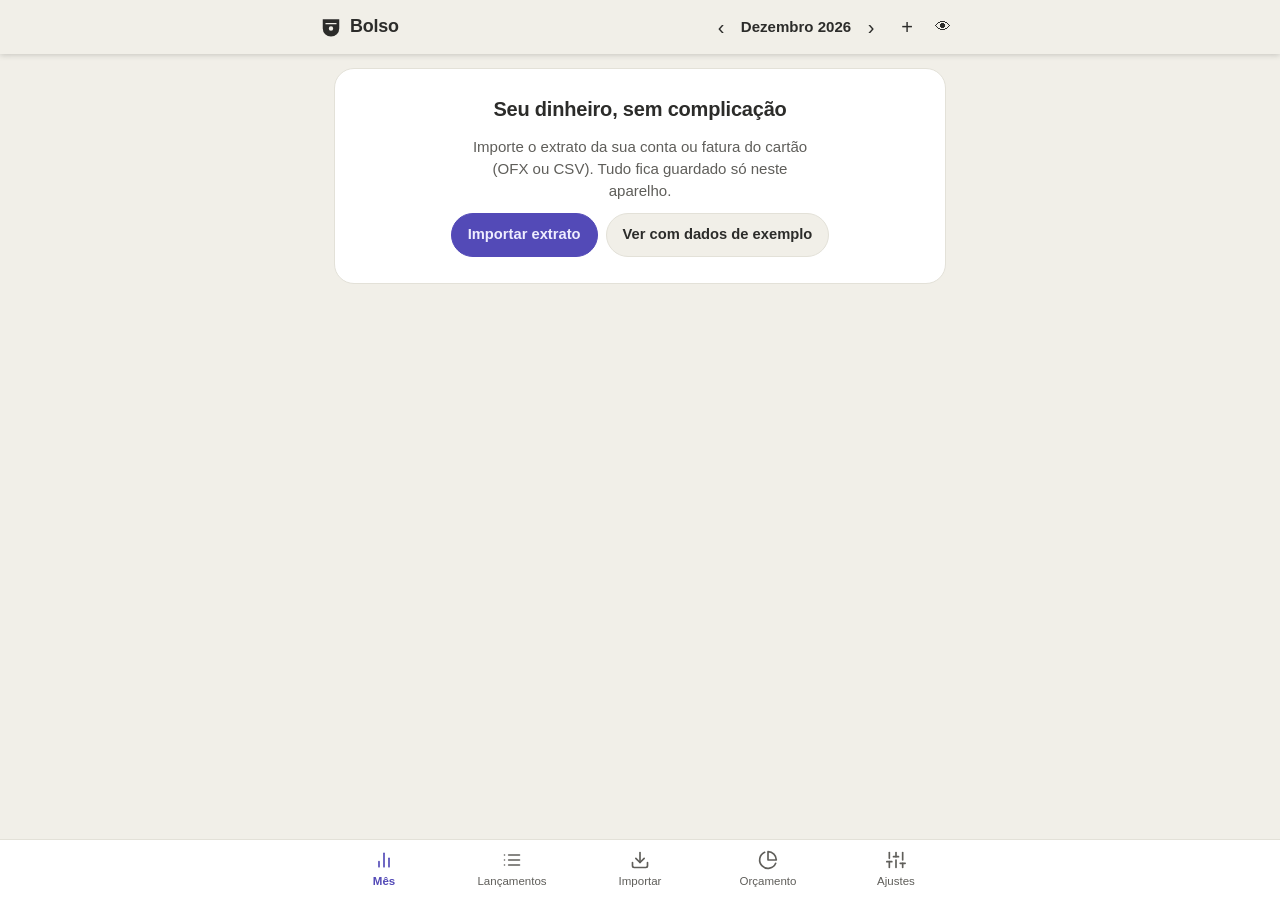
==== index.html @ 36003a0e "Bolso 2.2.0: classificador medido e melhorado - O aprendizado sai do app.js para classificador.js (o" ====
<!doctype html>
<html lang="pt-BR">
<head>
  <meta charset="utf-8">
  <meta name="viewport" content="width=device-width, initial-scale=1, viewport-fit=cover">
  <meta name="theme-color" content="#F1EFE8" media="(prefers-color-scheme: light)">
  <meta name="theme-color" content="#141416" media="(prefers-color-scheme: dark)">
  <meta name="apple-mobile-web-app-capable" content="yes">
  <meta name="apple-mobile-web-app-status-bar-style" content="black-translucent">
  <meta name="apple-mobile-web-app-title" content="Bolso">
  <title>Bolso</title>
  <link rel="manifest" href="manifest.webmanifest">
  <link rel="icon" href="icons/icon-192.png" type="image/png">
  <link rel="apple-touch-icon" href="icons/apple-touch-icon.png">
  <script>try{var t=localStorage.getItem('bolso-tema');if(t==='claro'||t==='escuro')document.documentElement.dataset.theme=t==='claro'?'light':'dark'}catch(e){}</script>
  <link rel="stylesheet" href="app.css">
</head>
<body>
  <header class="top">
    <div class="top-in">
      <span class="brand"><i class="logo"></i> Bolso</span>
      <div class="top-dir">
        <div class="mes-nav" id="mesNav">
          <button type="button" class="ic" id="mesAnt" aria-label="Mês anterior">‹</button>
          <span id="mesLabel"></span>
          <button type="button" class="ic" id="mesProx" aria-label="Próximo mês">›</button>
        </div>
        <button type="button" class="ic" id="btnNovoTop" aria-label="Novo lançamento" title="Novo lançamento">+</button>
        <button type="button" class="ic ic-sm" id="btnPriv" aria-label="Ocultar ou mostrar valores" title="Ocultar valores">👁</button>
      </div>
    </div>
  </header>

  <main id="main">
    <div class="aviso" id="avisoExemplo" hidden>
      <span>Você está vendo <b>dados de exemplo</b>, inventados para mostrar como o app funciona.</span>
      <button type="button" class="btn sm" id="sairExemplo">Sair do exemplo</button>
    </div>

    <section class="view" data-view="painel">
      <div id="vazio" class="vazio" hidden>
        <h1>Seu dinheiro, sem complicação</h1>
        <p>Importe o extrato da sua conta ou fatura do cartão (OFX ou CSV). Tudo fica guardado só neste aparelho.</p>
        <div class="row">
          <button type="button" class="btn pri" data-go="importar">Importar extrato</button>
          <button type="button" class="btn" id="btnExemplo">Ver com dados de exemplo</button>
        </div>
      </div>

      <div id="painel" class="painel-grid" hidden>
        <div class="aviso" id="avisoRefazer" hidden></div>
        <div class="aviso" id="avisoBackup" hidden></div>
        <div class="cd cd-saldo" id="cardSaldo" hidden></div>
        <div class="es-row" id="cardES"></div>
        <div class="cd" id="contasStrip" hidden></div>
        <div class="card card-rateio" id="cardRateio" hidden></div>
        <div class="card" id="cardFuturo" hidden></div>
        <div class="cd" id="histCard"></div>
        <div class="cd cd-triagem" id="avisoRevisar" hidden></div>
        <div class="cd" id="cardCats"></div>
        <div class="cd" id="cardOrc" hidden></div>
      </div>
    </section>

    <section class="view" data-view="lancamentos" hidden>
      <div class="filtros">
        <input type="search" id="busca" placeholder="Buscar por nome ou valor" aria-label="Buscar lançamentos">
        <select id="fCat" aria-label="Filtrar por categoria"></select>
        <select id="fConta" aria-label="Filtrar por conta"></select>
        <div class="seg" id="fTipo" role="group" aria-label="Mostrar">
          <button type="button" data-v="" class="on">Todos</button>
          <button type="button" data-v="ent">Entradas</button>
          <button type="button" data-v="sai">Saídas</button>
        </div>
        <label class="chk"><input type="checkbox" id="fSem"> Sem categoria</label>
      </div>

      <div class="row between">
        <span class="mut lanc-tot" id="lancResumo"></span>
        <button type="button" class="btn sm btn-novo" id="btnNovo">+ Lançamento</button>
      </div>


      <ul class="lanc" id="lanc"></ul>
      <button type="button" class="btn" id="lancMais" hidden>Mostrar mais</button>
    </section>

    <section class="view" data-view="importar" hidden>
      <div class="card">
        <h2>Importar extrato ou fatura</h2>
        <p class="mut">Escolha um ou mais arquivos <b>OFX</b> ou <b>CSV</b> baixados do seu banco ou cartão. Lançamentos repetidos são ignorados sozinhos.</p>
        <label class="drop" id="drop">
          <span>Toque para escolher arquivos ou arraste para cá</span>
          <input type="file" id="arquivo" multiple accept=".ofx,.csv,.txt,text/csv,application/x-ofx">
        </label>
        <div id="importRes"></div>
      </div>

      <div class="card" id="csvMap" hidden>
        <h2>Conferir colunas do CSV</h2>
        <p class="mut" id="csvNome"></p>
        <div class="grid3">
          <label>Coluna da data<select id="mData"></select></label>
          <label>Coluna da descrição<select id="mDesc"></select></label>
          <label>Coluna do valor<select id="mValor"></select></label>
        </div>
        <div class="grid2">
          <label>Saídas em coluna separada?<select id="mDeb"></select></label>
          <label>Conta ou cartão<select id="mConta"></select></label>
        </div>
        <label id="mNomeL" style="margin-top:8px">Nome da conta ou cartão<input id="mNome" maxlength="40"></label>
        <label class="chk"><input type="checkbox" id="mInv"> Inverter sinal (usar se os gastos estiverem sem sinal de menos)</label>
        <div class="prev" id="csvPrev"></div>
        <div class="row end">
          <button type="button" class="btn" id="csvCancel">Cancelar</button>
          <button type="button" class="btn pri" id="csvOk">Importar</button>
        </div>
      </div>

      <details class="card ajuda">
        <summary>Como baixar o extrato no banco?</summary>
        <dl>
          <dt>OFX (recomendado)</dt>
          <dd>No internet banking ou app do banco, entre em <b>Extrato</b> ou <b>Fatura</b>, escolha o período e procure por <b>Exportar → OFX</b> (ou Money 2000). Ele já traz a conta e os sinais certos.</dd>
          <dt>Banco do Brasil</dt>
          <dd>No site do BB: Conta corrente › Extrato › escolha o mês › ícone de salvar › <b>OFX (Money 2000+)</b>. Cartão Ourocard: Cartões › Fatura › salvar em OFX.</dd>
          <dt>XP</dt>
          <dd>Conta: Extrato › Exportar › <b>OFX</b>. A fatura do cartão XP sai em <b>CSV</b> (Cartão › Fatura › Exportar).</dd>
          <dt>Bradesco, Santander, Caixa, Sicoob</dt>
          <dd>No site do banco pelo computador: Extrato (ou Fatura) › Exportar ou Salvar como › <b>OFX</b> (às vezes chamado de “Money”).</dd>
          <dt>CSV (Nubank, Inter, C6, Itaú, BTG…)</dt>
          <dd>Exporte o extrato ou fatura em <b>CSV</b>. O Bolso reconhece automaticamente os formatos dos principais bancos e permite conferir antes de salvar.</dd>
        </dl>
      </details>
    </section>

    <section class="view" data-view="orcamento" hidden>
      <div class="cd" id="orcResumo"></div>
      <div class="card">
        <div class="card-h">
          <h2>Limite mensal por categoria</h2>
          <button type="button" class="lnk" id="orcSugTudo">Preencher pela média</button>
        </div>
        <p class="mut">Deixe em branco as categorias sem limite.</p>
        <div id="orcLista"></div>
      </div>
    </section>

    <section class="view" data-view="ajustes" hidden>
      <div class="card" id="cardInstalar" hidden>
        <div class="card-h">
          <h2>Instalar o Bolso</h2>
          <button type="button" class="lnk" id="btnOcultarInstalar">Ocultar</button>
        </div>
        <p id="instalarTxt">Instale o Bolso na tela inicial para abrir em tela cheia e usar mesmo sem internet.</p>
        <button type="button" class="btn pri" id="btnInstalar">Instalar aplicativo</button>
      </div>

      <div class="card">
        <h2>Contas e cartões</h2>
        <ul class="lista" id="contas"></ul>
        <p class="mut" style="margin:0">Contas são criadas sozinhas quando você importa um extrato. Toque numa conta para ajustar saldo inicial, fechamento ou tipo.</p>
      </div>

      <div class="card">
        <h2>Cópia de segurança</h2>
        <p class="mut">Seus dados ficam só neste aparelho. Se trocar de celular, limpar o navegador ou quiser usar em outro aparelho, use a cópia.</p>
        <div class="row">
          <button type="button" class="btn pri" id="bkSalvar">Salvar cópia</button>
          <label class="btn" style="color:var(--ink)">Restaurar cópia<input type="file" id="bkRestaurar" accept=".json,application/json" hidden></label>
          <button type="button" class="btn" id="csvExport">Exportar lançamentos (CSV)</button>
        </div>
        <p class="mut" id="bkInfo" style="margin:10px 0 0"></p>
      </div>

      <div class="card">
        <h2>Categorias</h2>
        <ul class="lista" id="cats-lista"></ul>
        <p class="mut" style="margin:0">Toque numa categoria para editar o nome ou gerenciar suas subcategorias.</p>
        <div class="row">
          <input id="cNome" placeholder="Nova categoria" maxlength="40">
          <select id="cTipo">
            <option value="gasto">Gasto</option>
            <option value="receita">Entrada</option>
            <option value="mov">Não conta</option>
          </select>
          <button type="button" class="btn" id="cAdd">Criar</button>
        </div>
      </div>

      <div class="card">
        <h2>Regras</h2>
        <p class="mut">Criadas sozinhas quando você classifica um lançamento. Valem também para os próximos extratos.</p>
        <ul class="lista" id="regras"></ul>
        <details class="padrao">
          <summary>Criar regra manualmente</summary>
          <div class="row">
            <input id="rTexto" placeholder="Texto (ex.: UBER, PADARIA)" maxlength="60">
            <select id="rCat"></select>
            <select id="rSub" hidden aria-label="Subcategoria da regra"></select>
            <button type="button" class="btn" id="rAdd">Criar</button>
          </div>
        </details>
        <p class="mut" id="iaStatus" style="margin:10px 0 0"></p>
        <details class="padrao">
          <summary id="regrasPadraoT"></summary>
          <ul class="lista" id="regrasPadrao"></ul>
        </details>
      </div>

      <div class="card">
        <h2>Aparência</h2>
        <label>Tema
          <select id="tema">
            <option value="auto">Igual ao do aparelho</option>
            <option value="claro">Claro</option>
            <option value="escuro">Escuro</option>
          </select>
        </label>
      </div>

      <div class="card perigo">
        <h2>Apagar tudo</h2>
        <p class="mut">Remove todos os lançamentos, contas, regras e orçamento deste aparelho. Não dá para desfazer.</p>
        <div class="row">
          <input id="apagarConf" placeholder="Digite APAGAR" maxlength="20">
          <button type="button" class="btn" id="apagar">Apagar tudo</button>
        </div>
      </div>

      <p class="mut ver">Bolso · versão <span id="ver"></span> · seus dados ficam só neste aparelho</p>
    </section>
  </main>

  <nav class="tabs" aria-label="Navegação">
    <button type="button" data-go="painel"><i class="ti ti-painel"></i>Mês</button>
    <button type="button" data-go="lancamentos"><i class="ti ti-lanc"></i>Lançamentos</button>
    <button type="button" data-go="importar"><i class="ti ti-imp"></i>Importar</button>
    <button type="button" data-go="orcamento"><i class="ti ti-orc"></i>Orçamento</button>
    <button type="button" data-go="ajustes"><i class="ti ti-aj"></i>Ajustes</button>
  </nav>

  <dialog id="dlg">
    <form method="dialog" id="dlgForm">
      <h3 id="dlgTitulo"></h3>
      <p class="mut" id="dlgDesc"></p>
      <div id="dlgCorpo"></div>
      <div class="row end">
        <button type="button" class="btn dlg-esq" id="dlgExtra" hidden></button>
        <button type="button" class="btn" id="dlgCancel">Cancelar</button>
        <button type="submit" class="btn pri" id="dlgOk" value="ok">Salvar</button>
      </div>
    </form>
  </dialog>

  <div class="toast" id="toast" role="status" aria-live="polite" hidden></div>
  <script src="classificador.js"></script>
  <script src="app.js"></script>
</body>
</html>
---- app.css ----
/* ==========================================================================
   Bolso — Folha de estilos completa (v1.7.0)
   ========================================================================== */

/* 1. Variáveis e Temas (Claro / Escuro / Automático)
   -------------------------------------------------------------------------- */
:root {
  --bg: #F1EFE8;
  --card: #FFFFFF;
  --card-alt: #F1EFE8;
  --fg: #2C2C2A;
  --ink: #2C2C2A;
  --mut: #5F5E5A;
  --borda: #E3E1D8;
  --topo: #F1EFE8;
  --topo-fg: #2C2C2A;
  --pri: #534AB7;
  --pri-fg: #EEEDFE;
  --pri-suave: rgba(83, 74, 183, 0.12);
  --pos: #0F6E56;
  --neg: #A32D2D;
  --aviso-bg: #FAEEDA;
  --aviso-bd: #FAC775;
  --aviso-fg: #633806;
  --bar-1: #534AB7;
  --bar-2: #1D9E75;
  --sombra: none;
  --raio: 20px;
  --saldo-bg: #534AB7; --saldo-fg: #EEEDFE; --saldo-mut: #CECBF6; --spark: #AFA9EC;
  --ent-bg: #E1F5EE; --ent-fg: #085041; --ent-mut: #0F6E56;
  --sai-bg: #FAECE7; --sai-fg: #712B13; --sai-mut: #993C1D;
  --pneg-bg: #F5C4B3; --pneg-fg: #712B13; --ppos-bg: #9FE1CB; --ppos-fg: #04342C;
  --entrou: #9FE1CB; --sel: #F1EFE8; --trk: #F1EFE8; --lin: #E3E1D8;
  --c1: #534AB7; --c2: #EF9F27; --c3: #1D9E75; --c4: #D4537E; --c5: #378ADD; --c6: #D85A30; --c7: #639922;
  --c-sem: #B4B2A9; --c-out: #5F5E5A; --estourou: #A32D2D;
  color-scheme: light;
}

@media (prefers-color-scheme: dark) {
  :root:not([data-theme="light"]) {
  --bg: #141416;
    --card: #232325;
    --card-alt: #2E2E31;
    --fg: #F1EFE8;
    --ink: #F1EFE8;
    --mut: #B4B2A9;
    --borda: #3A3A3D;
    --topo: #141416;
    --topo-fg: #F1EFE8;
    --pri: #7F77DD;
    --pri-fg: #1C1A3D;
    --pri-suave: rgba(127, 119, 221, 0.2);
    --pos: #5DCAA5;
    --neg: #F09595;
    --aviso-bg: #412402;
    --aviso-bd: #633806;
    --aviso-fg: #FAC775;
    --bar-1: #7F77DD;
    --bar-2: #5DCAA5;
    --sombra: none;
    --saldo-bg: #3C3489; --saldo-fg: #EEEDFE; --saldo-mut: #AFA9EC; --spark: #AFA9EC;
    --ent-bg: #04342C; --ent-fg: #9FE1CB; --ent-mut: #5DCAA5;
    --sai-bg: #4A1B0C; --sai-fg: #F5C4B3; --sai-mut: #F0997B;
    --pneg-bg: #712B13; --pneg-fg: #F5C4B3; --ppos-bg: #085041; --ppos-fg: #9FE1CB;
    --entrou: #9FE1CB; --sel: #33333A; --trk: #3A3A3D; --lin: #3A3A3D;
    --c1: #7F77DD; --c2: #EF9F27; --c3: #1D9E75; --c4: #ED93B1; --c5: #85B7EB; --c6: #F0997B; --c7: #97C459;
    --c-sem: #888780; --c-out: #5F5E5A; --estourou: #E24B4A;
    color-scheme: dark;
  }
}

:root[data-theme="dark"] {
  --bg: #141416;
  --card: #232325;
  --card-alt: #2E2E31;
  --fg: #F1EFE8;
  --ink: #F1EFE8;
  --mut: #B4B2A9;
  --borda: #3A3A3D;
  --topo: #141416;
  --topo-fg: #F1EFE8;
  --pri: #7F77DD;
  --pri-fg: #1C1A3D;
  --pri-suave: rgba(127, 119, 221, 0.2);
  --pos: #5DCAA5;
  --neg: #F09595;
  --aviso-bg: #412402;
  --aviso-bd: #633806;
  --aviso-fg: #FAC775;
  --bar-1: #7F77DD;
  --bar-2: #5DCAA5;
  --sombra: none;
  --saldo-bg: #3C3489; --saldo-fg: #EEEDFE; --saldo-mut: #AFA9EC; --spark: #AFA9EC;
  --ent-bg: #04342C; --ent-fg: #9FE1CB; --ent-mut: #5DCAA5;
  --sai-bg: #4A1B0C; --sai-fg: #F5C4B3; --sai-mut: #F0997B;
  --pneg-bg: #712B13; --pneg-fg: #F5C4B3; --ppos-bg: #085041; --ppos-fg: #9FE1CB;
  --entrou: #9FE1CB; --sel: #33333A; --trk: #3A3A3D; --lin: #3A3A3D;
  --c1: #7F77DD; --c2: #EF9F27; --c3: #1D9E75; --c4: #ED93B1; --c5: #85B7EB; --c6: #F0997B; --c7: #97C459;
  --c-sem: #888780; --c-out: #5F5E5A; --estourou: #E24B4A;
  color-scheme: dark;
}

/* 2. Reset, Tipografia e Modo Privacidade
   -------------------------------------------------------------------------- */
*, *::before, *::after {
  box-sizing: border-box;
  -webkit-tap-highlight-color: transparent;
}

[hidden] {
  display: none !important;
}

html {
  font-family: -apple-system, BlinkMacSystemFont, "Segoe UI", Roboto, Inter, Helvetica, Arial, sans-serif;
  font-size: 16px;
  line-height: 1.45;
  background: var(--bg);
  color: var(--fg);
  -webkit-text-size-adjust: 100%;
}

body {
  margin: 0;
  min-height: 100dvh;
  background: var(--bg);
  color: var(--fg);
  padding-bottom: calc(74px + env(safe-area-inset-bottom));
}

h1, h2, h3, p, ul, dl, dd {
  margin: 0;
}

ul {
  padding: 0;
  list-style: none;
}

.num {
  font-variant-numeric: tabular-nums;
}

.pos {
  color: var(--pos);
}

.neg {
  color: var(--neg);
}

.mut {
  color: var(--mut);
  font-size: 0.88rem;
}

.apag {
  opacity: 0.55;
}

body.privado .num,
body.privado .valor,
body.privado .cv,
body.privado .sv,
body.privado .ve,
body.privado .vs {
  filter: blur(6px);
  user-select: none;
}

/* 3. Barra Superior, Ícones e Navegação Inferior
   -------------------------------------------------------------------------- */
header.top {
  position: sticky;
  top: 0;
  z-index: 20;
  background: var(--topo);
  color: var(--topo-fg);
  padding: calc(10px + env(safe-area-inset-top)) 14px 10px;
  box-shadow: 0 1px 6px rgba(0, 0, 0, 0.18);
}

.top-in {
  max-width: 640px;
  margin: 0 auto;
  display: flex;
  align-items: center;
  justify-content: space-between;
  gap: 8px;
}

.brand {
  display: inline-flex;
  align-items: center;
  gap: 8px;
  font-weight: 700;
  font-size: 1.12rem;
  letter-spacing: -0.01em;
}

.brand .logo {
  display: inline-block;
  width: 22px;
  height: 22px;
  background-color: currentColor;
  -webkit-mask: url("icons/mask.svg") center / contain no-repeat;
  mask: url("icons/mask.svg") center / contain no-repeat;
}

.top-dir {
  display: flex;
  align-items: center;
  gap: 2px;
}

.mes-nav {
  display: flex;
  align-items: center;
  gap: 2px;
}

#mesLabel {
  min-width: 112px;
  text-align: center;
  font-weight: 600;
  font-size: 0.94rem;
  text-transform: capitalize;
}

.ic {
  appearance: none;
  border: 0;
  background: transparent;
  color: inherit;
  font: inherit;
  font-size: 1.25rem;
  line-height: 1;
  width: 34px;
  height: 34px;
  border-radius: 999px;
  display: inline-flex;
  align-items: center;
  justify-content: center;
  cursor: pointer;
}

.ic-sm {
  font-size: 1rem;
}

.ic:active {
  background: rgba(255, 255, 255, 0.14);
}

.tabs {
  position: fixed;
  left: 0;
  right: 0;
  bottom: 0;
  z-index: 20;
  display: grid;
  grid-template-columns: repeat(5, 1fr);
  background: var(--card);
  border-top: 1px solid var(--borda);
  padding: 6px max(4px, calc(50vw - 320px)) calc(6px + env(safe-area-inset-bottom));
}

.tabs button {
  appearance: none;
  border: 0;
  background: transparent;
  color: var(--mut);
  font: inherit;
  font-size: 0.72rem;
  font-weight: 500;
  display: flex;
  flex-direction: column;
  align-items: center;
  justify-content: center;
  gap: 3px;
  padding: 4px 2px;
  cursor: pointer;
}

.tabs button.on {
  color: var(--pri);
  font-weight: 700;
}

.ti {
  display: inline-block;
  width: 20px;
  height: 20px;
  background-color: currentColor;
  -webkit-mask-position: center;
  -webkit-mask-size: contain;
  -webkit-mask-repeat: no-repeat;
  mask-position: center;
  mask-size: contain;
  mask-repeat: no-repeat;
}

.ti-painel {
  -webkit-mask-image: url("data:image/svg+xml,%3Csvg xmlns='http://www.w3.org/2000/svg' viewBox='0 0 24 24' fill='none' stroke='black' stroke-width='2' stroke-linecap='round' stroke-linejoin='round'%3E%3Cline x1='18' y1='20' x2='18' y2='10'/%3E%3Cline x1='12' y1='20' x2='12' y2='4'/%3E%3Cline x1='6' y1='20' x2='6' y2='14'/%3E%3C/svg%3E");
  mask-image: url("data:image/svg+xml,%3Csvg xmlns='http://www.w3.org/2000/svg' viewBox='0 0 24 24' fill='none' stroke='black' stroke-width='2' stroke-linecap='round' stroke-linejoin='round'%3E%3Cline x1='18' y1='20' x2='18' y2='10'/%3E%3Cline x1='12' y1='20' x2='12' y2='4'/%3E%3Cline x1='6' y1='20' x2='6' y2='14'/%3E%3C/svg%3E");
}

.ti-lanc {
  -webkit-mask-image: url("data:image/svg+xml,%3Csvg xmlns='http://www.w3.org/2000/svg' viewBox='0 0 24 24' fill='none' stroke='black' stroke-width='2' stroke-linecap='round' stroke-linejoin='round'%3E%3Cline x1='8' y1='6' x2='21' y2='6'/%3E%3Cline x1='8' y1='12' x2='21' y2='12'/%3E%3Cline x1='8' y1='18' x2='21' y2='18'/%3E%3Cline x1='3' y1='6' x2='3.01' y2='6'/%3E%3Cline x1='3' y1='12' x2='3.01' y2='12'/%3E%3Cline x1='3' y1='18' x2='3.01' y2='18'/%3E%3C/svg%3E");
  mask-image: url("data:image/svg+xml,%3Csvg xmlns='http://www.w3.org/2000/svg' viewBox='0 0 24 24' fill='none' stroke='black' stroke-width='2' stroke-linecap='round' stroke-linejoin='round'%3E%3Cline x1='8' y1='6' x2='21' y2='6'/%3E%3Cline x1='8' y1='12' x2='21' y2='12'/%3E%3Cline x1='8' y1='18' x2='21' y2='18'/%3E%3Cline x1='3' y1='6' x2='3.01' y2='6'/%3E%3Cline x1='3' y1='12' x2='3.01' y2='12'/%3E%3Cline x1='3' y1='18' x2='3.01' y2='18'/%3E%3C/svg%3E");
}

.ti-imp {
  -webkit-mask-image: url("data:image/svg+xml,%3Csvg xmlns='http://www.w3.org/2000/svg' viewBox='0 0 24 24' fill='none' stroke='black' stroke-width='2' stroke-linecap='round' stroke-linejoin='round'%3E%3Cpath d='M21 15v4a2 2 0 0 1-2 2H5a2 2 0 0 1-2-2v-4'/%3E%3Cpolyline points='7 10 12 15 17 10'/%3E%3Cline x1='12' y1='15' x2='12' y2='3'/%3E%3C/svg%3E");
  mask-image: url("data:image/svg+xml,%3Csvg xmlns='http://www.w3.org/2000/svg' viewBox='0 0 24 24' fill='none' stroke='black' stroke-width='2' stroke-linecap='round' stroke-linejoin='round'%3E%3Cpath d='M21 15v4a2 2 0 0 1-2 2H5a2 2 0 0 1-2-2v-4'/%3E%3Cpolyline points='7 10 12 15 17 10'/%3E%3Cline x1='12' y1='15' x2='12' y2='3'/%3E%3C/svg%3E");
}

.ti-orc {
  -webkit-mask-image: url("data:image/svg+xml,%3Csvg xmlns='http://www.w3.org/2000/svg' viewBox='0 0 24 24' fill='none' stroke='black' stroke-width='2' stroke-linecap='round' stroke-linejoin='round'%3E%3Cpath d='M21.21 15.89A10 10 0 1 1 8 2.83'/%3E%3Cpath d='M22 12A10 10 0 0 0 12 2v10z'/%3E%3C/svg%3E");
  mask-image: url("data:image/svg+xml,%3Csvg xmlns='http://www.w3.org/2000/svg' viewBox='0 0 24 24' fill='none' stroke='black' stroke-width='2' stroke-linecap='round' stroke-linejoin='round'%3E%3Cpath d='M21.21 15.89A10 10 0 1 1 8 2.83'/%3E%3Cpath d='M22 12A10 10 0 0 0 12 2v10z'/%3E%3C/svg%3E");
}

.ti-aj {
  -webkit-mask-image: url("data:image/svg+xml,%3Csvg xmlns='http://www.w3.org/2000/svg' viewBox='0 0 24 24' fill='none' stroke='black' stroke-width='2' stroke-linecap='round' stroke-linejoin='round'%3E%3Cline x1='4' y1='21' x2='4' y2='14'/%3E%3Cline x1='4' y1='10' x2='4' y2='3'/%3E%3Cline x1='12' y1='21' x2='12' y2='12'/%3E%3Cline x1='12' y1='8' x2='12' y2='3'/%3E%3Cline x1='20' y1='21' x2='20' y2='16'/%3E%3Cline x1='20' y1='12' x2='20' y2='3'/%3E%3Cline x1='1' y1='14' x2='7' y2='14'/%3E%3Cline x1='9' y1='8' x2='15' y2='8'/%3E%3Cline x1='17' y1='16' x2='23' y2='16'/%3E%3C/svg%3E");
  mask-image: url("data:image/svg+xml,%3Csvg xmlns='http://www.w3.org/2000/svg' viewBox='0 0 24 24' fill='none' stroke='black' stroke-width='2' stroke-linecap='round' stroke-linejoin='round'%3E%3Cline x1='4' y1='21' x2='4' y2='14'/%3E%3Cline x1='4' y1='10' x2='4' y2='3'/%3E%3Cline x1='12' y1='21' x2='12' y2='12'/%3E%3Cline x1='12' y1='8' x2='12' y2='3'/%3E%3Cline x1='20' y1='21' x2='20' y2='16'/%3E%3Cline x1='20' y1='12' x2='20' y2='3'/%3E%3Cline x1='1' y1='14' x2='7' y2='14'/%3E%3Cline x1='9' y1='8' x2='15' y2='8'/%3E%3Cline x1='17' y1='16' x2='23' y2='16'/%3E%3C/svg%3E");
}

/* 4. Container Principal, Avisos e Estado Vazio
   -------------------------------------------------------------------------- */
#main {
  max-width: 640px;
  margin: 0 auto;
  padding: 14px 14px 24px;
  display: flex;
  flex-direction: column;
  gap: 12px;
}

.view, .painel-grid {
  display: flex;
  flex-direction: column;
  gap: 12px;
}

.aviso {
  display: flex;
  align-items: center;
  justify-content: space-between;
  flex-wrap: wrap;
  gap: 10px;
  padding: 12px 14px;
  border-radius: var(--raio);
  background: var(--aviso-bg);
  border: 1px solid var(--aviso-bd);
  color: var(--aviso-fg);
  font-size: 0.9rem;
}

.vazio {
  background: var(--card);
  border: 1px solid var(--borda);
  border-radius: var(--raio);
  padding: 26px 20px;
  text-align: center;
  display: flex;
  flex-direction: column;
  align-items: center;
  gap: 12px;
  box-shadow: var(--sombra);
}

.vazio h1 {
  font-size: 1.25rem;
  letter-spacing: -0.01em;
}

.vazio p {
  color: var(--mut);
  max-width: 42ch;
  font-size: 0.94rem;
}

/* 5. Cards, KPIs, Contas, Rateio, Recorrências e Orçamento
   -------------------------------------------------------------------------- */
.card {
  background: var(--card);
  border: 1px solid var(--borda);
  border-radius: var(--raio);
  padding: 15px 16px;
  box-shadow: var(--sombra);
  display: flex;
  flex-direction: column;
  gap: 10px;
}

.card h2 {
  font-size: 1rem;
  font-weight: 700;
  letter-spacing: -0.01em;
}

.card-h {
  display: flex;
  align-items: center;
  justify-content: space-between;
  gap: 8px;
}

/* Grid de KPIs (Entrou / Saiu lado a lado sem cortar + Sobrou abaixo) */
.kpis {
  display: grid;
  grid-template-columns: 1fr 1fr;
  gap: 10px;
}

.kpi {
  background: var(--card);
  border: 1px solid var(--borda);
  border-radius: var(--raio);
  padding: 14px 14px;
  box-shadow: var(--sombra);
  display: flex;
  flex-direction: column;
  gap: 4px;
  min-width: 0;
}

.kpi:nth-child(3),
#kpiPrev {
  grid-column: 1 / -1;
}

.kpi .lbl {
  font-size: 0.72rem;
  font-weight: 700;
  letter-spacing: 0.05em;
  text-transform: uppercase;
  color: var(--mut);
}

#kEntrou, #kSaiu, #kSobra, #kPrev {
  font-size: clamp(1.05rem, 4.5vw, 1.5rem);
  font-weight: 700;
  letter-spacing: -0.02em;
  line-height: 1.2;
}

.kpi .sub {
  font-size: 0.82rem;
  color: var(--mut);
}

@media (max-width: 440px) {
  .kpis {
    gap: 8px;
  }
  .kpi {
    padding: 12px 10px;
  }
}

/* Faixa de saldos e faturas por conta */
.contas-strip {
  display: flex;
  flex-direction: column;
  gap: 8px;
}

.conta-pill {
  background: var(--card);
  border: 1px solid var(--borda);
  border-radius: var(--raio);
  padding: 12px 15px;
  display: flex;
  flex-direction: column;
  gap: 3px;
  cursor: pointer;
  box-shadow: var(--sombra);
}

.conta-pill:active {
  background: var(--card-alt);
}

.conta-pill .cn {
  font-size: 0.84rem;
  color: var(--mut);
  display: flex;
  align-items: center;
  justify-content: space-between;
  gap: 8px;
}

.conta-pill .cv {
  font-size: 1rem;
  font-weight: 700;
}

.conta-pill .csub {
  font-size: 0.78rem;
  color: var(--mut);
}

.badge-ok {
  font-size: 0.72rem;
  font-weight: 600;
  color: var(--pos);
}

.badge-warn {
  font-size: 0.72rem;
  font-weight: 600;
  color: #d99b26;
  text-align: right;
}

.conta-pill > .csub {
  font-size: 0.78rem;
  color: var(--mut);
}

.nota-cartao {
  font-size: 0.8rem;
  margin-top: 4px;
}

.aviso .row {
  gap: 12px;
  flex-wrap: wrap;
}

/* Card de Rateio pendente */
.card-rateio {
  border-left: 4px solid #3d7ea6;
}

/* Contas fixas e assinaturas */
.fixas-lista {
  display: flex;
  flex-direction: column;
  gap: 8px;
}

.fixas-lista li {
  display: flex;
  align-items: center;
  justify-content: space-between;
  gap: 10px;
  padding-top: 8px;
  border-top: 1px solid var(--borda);
}

.fixas-lista li:first-child {
  border-top: 0;
  padding-top: 0;
}

.fixas-lista .fn {
  display: flex;
  flex-direction: column;
  font-size: 0.92rem;
  font-weight: 500;
  min-width: 0;
}

.fixas-lista .fn small {
  color: var(--mut);
  font-size: 0.78rem;
  font-weight: 400;
}

.fixas-lista .fv {
  display: flex;
  align-items: center;
  gap: 6px;
  font-weight: 600;
  font-size: 0.92rem;
  flex-shrink: 0;
}

.tag-alta {
  font-size: 0.72rem;
  padding: 2px 6px;
  border-radius: 999px;
  background: rgba(229, 107, 111, 0.16);
  color: var(--neg);
}

/* Barra de orçamento no painel */
.orc-barra {
  position: relative;
  height: 10px;
  border-radius: 999px;
  background: var(--card-alt);
  overflow: visible;
}

.orc-fill {
  height: 100%;
  border-radius: 999px;
  background: var(--pri);
  transition: width 0.25s ease;
}

.orc-fill.alto {
  background: #d99b26;
}

.orc-fill.estourou {
  background: var(--neg);
}

.orc-hoje {
  position: absolute;
  top: -3px;
  width: 2px;
  height: 16px;
  background: var(--fg);
  border-radius: 2px;
  opacity: 0.75;
}

.orc-txt {
  font-size: 0.9rem;
  color: var(--mut);
  line-height: 1.45;
}

.orc-txt b {
  color: var(--fg);
}

/* 6. Categorias, Subcategorias e Gráfico de 6 Meses
   -------------------------------------------------------------------------- */
#cats {
  display: flex;
  flex-direction: column;
  gap: 14px;
}

.cat-bloco {
  display: flex;
  flex-direction: column;
  gap: 6px;
}

.cat {
  display: grid;
  grid-template-columns: 1fr auto;
  gap: 5px 10px;
  align-items: baseline;
  cursor: pointer;
}

.cat .nome {
  font-weight: 600;
  font-size: 0.95rem;
}

.cat .valor {
  font-weight: 700;
  font-size: 0.95rem;
  font-variant-numeric: tabular-nums;
}

.trilho {
  grid-column: 1 / -1;
  height: 8px;
  border-radius: 999px;
  background: var(--card-alt);
  overflow: hidden;
}

.enche {
  height: 100%;
  border-radius: 999px;
  background: var(--pri);
}

.enche.livre {
  opacity: 0.85;
}

.enche.estourou {
  background: var(--neg);
}

.enche.sem {
  background: #c5892f;
}

.cat .det {
  grid-column: 1 / -1;
  display: flex;
  justify-content: space-between;
  gap: 8px;
  font-size: 0.8rem;
  color: var(--mut);
}

.subcats {
  margin-left: 10px;
  padding-left: 10px;
  border-left: 2px solid var(--borda);
  display: flex;
  flex-direction: column;
  gap: 4px;
}

.subcat {
  display: flex;
  justify-content: space-between;
  align-items: center;
  gap: 8px;
  padding: 3px 6px;
  border-radius: 8px;
  font-size: 0.84rem;
  color: var(--mut);
  cursor: pointer;
}

.subcat:hover, .subcat:active {
  background: var(--card-alt);
  color: var(--fg);
}

/* Gráfico de últimos 6 meses */
.hist-wrap {
  display: grid;
  grid-template-columns: 26px 1fr 26px;
  align-items: center;
  gap: 4px;
}

.hist-nav-btn {
  appearance: none;
  border: 1px solid var(--borda);
  background: var(--card-alt);
  color: var(--fg);
  width: 26px;
  height: 44px;
  border-radius: 8px;
  font-size: 1.1rem;
  cursor: pointer;
}

.hist {
  display: grid;
  grid-template-columns: repeat(6, 1fr);
  gap: 6px;
  align-items: end;
  padding-top: 6px;
}

.hcol {
  display: flex;
  flex-direction: column;
  align-items: center;
  gap: 3px;
  padding: 6px 2px;
  border-radius: 10px;
  cursor: pointer;
}

.hcol.atual {
  background: var(--pri-suave);
}

.hbars {
  height: 86px;
  width: 100%;
  display: flex;
  align-items: flex-end;
  justify-content: center;
  gap: 4px;
}

.hbars .e, .hbars .s-stack {
  width: 10px;
  min-height: 2px;
  border-radius: 4px 4px 2px 2px;
  overflow: hidden;
}

.hbars .e {
  background: var(--bar-2);
}

.s-stack {
  display: flex;
  flex-direction: column-reverse;
}

.s-seg {
  display: block;
  width: 100%;
}

.hcol .ve {
  font-size: 0.68rem;
  color: var(--pos);
}

.hcol .vs {
  font-size: 0.68rem;
  color: var(--fg);
}

.hcol .m {
  font-size: 0.72rem;
  font-weight: 600;
  color: var(--mut);
  text-transform: capitalize;
}

.hcol.atual .m {
  color: var(--pri);
}

.leg {
  display: flex;
  flex-wrap: wrap;
  gap: 8px 12px;
  font-size: 0.76rem;
  color: var(--mut);
}

.leg span {
  display: inline-flex;
  align-items: center;
  gap: 5px;
}

.leg i {
  display: inline-block;
  width: 9px;
  height: 9px;
  border-radius: 3px;
}

.hist-resumo {
  display: flex;
  flex-wrap: wrap;
  justify-content: space-between;
  gap: 6px;
  padding-top: 8px;
  border-top: 1px solid var(--borda);
  font-size: 0.82rem;
  color: var(--mut);
}

/* Maiores gastos (Top 5) */
.top5 {
  display: flex;
  flex-direction: column;
  gap: 8px;
}

.top5 li {
  display: flex;
  justify-content: space-between;
  align-items: center;
  gap: 10px;
  padding-top: 8px;
  border-top: 1px solid var(--borda);
  cursor: pointer;
}

.top5 li:first-child {
  border-top: 0;
  padding-top: 0;
}

.top5 .d {
  display: flex;
  flex-direction: column;
  font-size: 0.92rem;
  font-weight: 500;
  min-width: 0;
}

.top5 .d small {
  color: var(--mut);
  font-size: 0.78rem;
  font-weight: 400;
}

.top5 .valor {
  font-weight: 700;
  font-variant-numeric: tabular-nums;
  flex-shrink: 0;
}

/* 7. Lançamentos, Filtros, Triagem Rápida e Chips de Rateio
   -------------------------------------------------------------------------- */
.filtros {
  display: flex;
  flex-direction: column;
  gap: 8px;
}

.lanc {
  background: var(--card);
  border: 1px solid var(--borda);
  border-radius: var(--raio);
  overflow: hidden;
  box-shadow: var(--sombra);
}

.lanc li {
  display: grid;
  grid-template-columns: 38px 1fr auto;
  gap: 4px 10px;
  align-items: start;
  padding: 12px 14px;
  border-bottom: 1px solid var(--borda);
  cursor: pointer;
}

.lanc li:last-child {
  border-bottom: 0;
}

.lanc li:active {
  background: var(--card-alt);
}

.lanc li.proj {
  opacity: 0.72;
}

.lanc li.vazia {
  display: block;
  text-align: center;
  color: var(--mut);
  padding: 24px 16px;
  cursor: default;
}

.lanc .dia {
  grid-row: 1 / 3;
  display: flex;
  flex-direction: column;
  align-items: center;
  justify-content: center;
  font-size: 0.74rem;
  color: var(--mut);
  text-transform: lowercase;
  padding-top: 2px;
}

.lanc .dia b {
  font-size: 1.05rem;
  color: var(--fg);
  line-height: 1.1;
}

.lanc .desc {
  font-size: 0.94rem;
  font-weight: 600;
  line-height: 1.28;
  white-space: normal;
  display: -webkit-box;
  -webkit-line-clamp: 2;
  -webkit-box-orient: vertical;
  overflow: hidden;
  min-width: 0;
}

.lanc .valor {
  font-size: 0.95rem;
  font-weight: 700;
  font-variant-numeric: tabular-nums;
  white-space: nowrap;
}

.lanc .meta {
  grid-column: 2 / 4;
  display: flex;
  align-items: center;
  justify-content: space-between;
  gap: 8px;
  font-size: 0.78rem;
  min-width: 0;
}

.lanc .meta-esq {
  display: flex;
  align-items: center;
  flex-wrap: wrap;
  gap: 5px;
  min-width: 0;
}

.tag {
  color: var(--pri);
  font-weight: 600;
}

.tag.sem {
  color: #d99b26;
}

.tag.mov {
  color: var(--mut);
}

.parc-tag {
  font-size: 0.7rem;
  padding: 1px 6px;
  border-radius: 6px;
  background: var(--card-alt);
  color: var(--mut);
}

.lanc .ct {
  color: var(--mut);
  white-space: nowrap;
  overflow: hidden;
  text-overflow: ellipsis;
  max-width: 45%;
}

/* Chips de classificação rápida (modo triagem) */
.qcats {
  grid-column: 2 / 4;
  display: flex;
  flex-wrap: wrap;
  gap: 6px;
  margin-top: 6px;
}

.qchip {
  appearance: none;
  border: 1px solid var(--borda);
  background: var(--card-alt);
  color: var(--fg);
  font: inherit;
  font-size: 0.8rem;
  font-weight: 500;
  padding: 5px 11px;
  border-radius: 999px;
  cursor: pointer;
}

.qchip:active {
  transform: scale(0.97);
}

.qchip-ia {
  background: var(--pri-suave);
  border-color: var(--pri);
  color: var(--fg);
  font-weight: 600;
}

.qchip-rateio {
  background: rgba(61, 126, 166, 0.22);
  border-color: rgba(61, 126, 166, 0.6);
  color: var(--fg);
  font-weight: 600;
}

.qchip-out {
  color: var(--mut);
}

/* 8. Importação, Orçamento e Ajustes
   -------------------------------------------------------------------------- */
.drop {
  position: relative;
  border: 2px dashed var(--borda);
  border-radius: var(--raio);
  background: var(--card-alt);
  padding: 26px 18px;
  text-align: center;
  display: flex;
  flex-direction: column;
  align-items: center;
  justify-content: center;
  gap: 8px;
  color: var(--fg);
  font-weight: 500;
  cursor: pointer;
}

.drop input[type="file"] {
  position: absolute;
  width: 1px;
  height: 1px;
  opacity: 0;
  pointer-events: none;
}

.drop.sobre {
  border-color: var(--pri);
  background: var(--pri-suave);
}

#importRes {
  display: flex;
  flex-direction: column;
  gap: 8px;
}

.res {
  background: var(--card-alt);
  border: 1px solid var(--borda);
  border-radius: 12px;
  padding: 12px 14px;
  font-size: 0.9rem;
  line-height: 1.5;
}

.res.erro {
  border-color: var(--neg);
}

.tag-n {
  font-size: 0.72rem;
  padding: 2px 7px;
  border-radius: 999px;
  background: var(--pri-suave);
  color: var(--pri);
  font-weight: 600;
}

.prev table {
  width: 100%;
  border-collapse: collapse;
  font-size: 0.8rem;
  margin-top: 6px;
}

.prev th, .prev td {
  text-align: left;
  padding: 6px 6px;
  border-bottom: 1px solid var(--borda);
}

details.ajuda summary {
  cursor: pointer;
  font-weight: 600;
  font-size: 0.94rem;
}

details.ajuda dl {
  display: flex;
  flex-direction: column;
  gap: 6px;
  margin-top: 8px;
  font-size: 0.88rem;
}

details.ajuda dt {
  font-weight: 700;
  color: var(--fg);
}

details.ajuda dd {
  color: var(--mut);
  margin-bottom: 6px;
}

/* Orçamento */
.orc-l {
  display: grid;
  grid-template-columns: 1fr 116px;
  gap: 10px;
  align-items: center;
  padding: 8px 0;
  border-bottom: 1px solid var(--borda);
}

.orc-l:last-child {
  border-bottom: 0;
}

.orc-l .sug {
  display: block;
  font-size: 0.78rem;
  color: var(--mut);
}

.orc-l input {
  text-align: right;
  font-weight: 600;
}

.tot {
  font-size: 0.95rem;
  padding-top: 6px;
  border-top: 1px solid var(--borda);
}

/* Listas de Ajustes */
.lista li {
  display: flex;
  align-items: center;
  justify-content: space-between;
  gap: 10px;
  padding: 10px 0;
  border-bottom: 1px solid var(--borda);
}

.lista li:last-child {
  border-bottom: 0;
}

#contas li, #cats-lista li {
  cursor: pointer;
}

.lista li small {
  display: block;
  font-size: 0.78rem;
  color: var(--mut);
}

.seta {
  color: var(--mut);
  font-size: 1.2rem;
}

details.padrao summary {
  cursor: pointer;
  color: var(--pri);
  font-size: 0.88rem;
  font-weight: 600;
  padding: 4px 0;
}

.card.perigo {
  border-color: rgba(192, 57, 43, 0.45);
}

.card.perigo #apagar {
  background: rgba(192, 57, 43, 0.16);
  border-color: rgba(192, 57, 43, 0.45);
  color: var(--neg);
}

.ver {
  text-align: center;
  font-size: 0.8rem;
  padding: 4px 0 8px;
}

/* 9. Botões, Formulários, Diálogos e Toast
   -------------------------------------------------------------------------- */
.row {
  display: flex;
  align-items: center;
  flex-wrap: wrap;
  gap: 8px;
}

.row.between {
  justify-content: space-between;
}

.row.end {
  justify-content: flex-end;
}

.row > input:not([type="checkbox"]):not([type="file"]),
.row > select {
  flex: 1 1 130px;
  min-width: 0;
}

.grid2 {
  display: grid;
  grid-template-columns: 1fr 1fr;
  gap: 10px;
}

.grid3 {
  display: grid;
  grid-template-columns: repeat(3, 1fr);
  gap: 8px;
}

@media (max-width: 480px) {
  .grid3 {
    grid-template-columns: 1fr;
  }
}

label {
  display: flex;
  flex-direction: column;
  gap: 5px;
  font-size: 0.84rem;
  font-weight: 500;
  color: var(--mut);
}

label.chk {
  flex-direction: row;
  align-items: center;
  gap: 8px;
  color: var(--fg);
  font-size: 0.88rem;
  cursor: pointer;
}

label.chk input[type="checkbox"] {
  width: 18px;
  height: 18px;
  accent-color: var(--pri);
  flex-shrink: 0;
}

input:not([type="checkbox"]):not([type="file"]), select {
  width: 100%;
  appearance: none;
  font: inherit;
  font-size: 0.95rem;
  color: var(--fg);
  background: var(--card-alt);
  border: 1px solid var(--borda);
  border-radius: 10px;
  padding: 10px 12px;
  min-height: 42px;
}

select {
  padding-right: 30px;
  background-image: linear-gradient(45deg, transparent 50%, var(--mut) 50%), linear-gradient(135deg, var(--mut) 50%, transparent 50%);
  background-position: calc(100% - 16px) 50%, calc(100% - 11px) 50%;
  background-size: 5px 5px, 5px 5px;
  background-repeat: no-repeat;
}

input:focus, select:focus {
  outline: none;
  border-color: var(--pri);
}

.btn {
  appearance: none;
  border: 1px solid var(--borda);
  background: var(--card-alt);
  color: var(--fg);
  font: inherit;
  font-size: 0.92rem;
  font-weight: 600;
  padding: 10px 16px;
  border-radius: 999px;
  cursor: pointer;
  display: inline-flex;
  align-items: center;
  justify-content: center;
  gap: 6px;
  text-decoration: none;
  flex-direction: row;
}

.btn:active {
  transform: scale(0.98);
}

.btn.pri {
  background: var(--pri);
  border-color: var(--pri);
  color: var(--pri-fg);
}

.btn.sm {
  font-size: 0.82rem;
  padding: 6px 12px;
}

.dlg-esq, #dlgExtra {
  margin-right: auto;
  background: rgba(192, 57, 43, 0.16);
  border-color: rgba(192, 57, 43, 0.4);
  color: var(--neg);
}

.lnk {
  appearance: none;
  border: 0;
  background: transparent;
  color: var(--pri);
  font: inherit;
  font-weight: 600;
  padding: 0;
  cursor: pointer;
  text-decoration: underline;
  text-underline-offset: 2px;
}

.x {
  appearance: none;
  border: 0;
  background: transparent;
  color: var(--mut);
  font-size: 1.25rem;
  line-height: 1;
  width: 30px;
  height: 30px;
  border-radius: 999px;
  cursor: pointer;
  flex-shrink: 0;
}

.x:hover {
  background: var(--card-alt);
  color: var(--neg);
}

/* Modal / Diálogo */
dialog#dlg {
  width: min(92vw, 440px);
  max-height: 88dvh;
  margin: auto;
  padding: 0;
  border: 1px solid var(--borda);
  border-radius: 18px;
  background: var(--card);
  color: var(--fg);
  box-shadow: 0 18px 44px rgba(0, 0, 0, 0.45);
}

dialog#dlg::backdrop {
  background: rgba(0, 0, 0, 0.62);
  backdrop-filter: blur(2px);
}

#dlgForm {
  padding: 18px 18px 16px;
  display: flex;
  flex-direction: column;
  gap: 12px;
}

#dlgTitulo {
  font-size: 1.15rem;
  font-weight: 700;
}

#dlgDesc {
  font-size: 0.86rem;
  color: var(--mut);
  margin-top: -4px;
}

#dlgCorpo {
  display: flex;
  flex-direction: column;
  gap: 11px;
}

/* Prévia de divisão e lista de subcategorias no diálogo */
.split-preview {
  padding: 10px 12px;
  border-radius: 10px;
  background: var(--card-alt);
  border: 1px solid var(--borda);
  font-size: 0.86rem;
  line-height: 1.45;
}

.sub-box {
  display: flex;
  flex-direction: column;
  gap: 8px;
  padding-top: 4px;
}

.sub-box-tit {
  font-size: 0.84rem;
  font-weight: 600;
  color: var(--mut);
}

.sub-lista {
  display: flex;
  flex-direction: column;
  gap: 4px;
  max-height: 160px;
  overflow-y: auto;
}

.sub-lista li {
  display: flex;
  align-items: center;
  justify-content: space-between;
  padding: 4px 10px;
  border-radius: 8px;
  background: var(--card-alt);
  font-size: 0.88rem;
}

.sub-lista li.vazio-sub {
  background: transparent;
  color: var(--mut);
  padding: 2px 0;
}

/* Toast de feedback */
.toast, #toast {
  position: fixed;
  left: 50%;
  bottom: calc(82px + env(safe-area-inset-bottom));
  transform: translateX(-50%);
  z-index: 40;
  max-width: min(90vw, 400px);
  padding: 10px 16px;
  border-radius: 999px;
  background: #1c2424;
  color: #ffffff;
  font-size: 0.88rem;
  font-weight: 500;
  box-shadow: 0 8px 24px rgba(0, 0, 0, 0.35);
  text-align: center;
}

/* Tabela mês a mês de cada conta (saldo inicial, entradas, saídas, saldo final) */
.conta-tab { cursor: default; gap: 8px; }
.tab-scroll { overflow-x: auto; margin: 0 -4px; }
.tab-saldo { width: 100%; border-collapse: collapse; font-size: 0.8rem; white-space: nowrap; }
.tab-saldo th, .tab-saldo td { padding: 6px 4px; text-align: right; border-top: 1px solid var(--borda); }
.tab-saldo thead th { border-top: 0; font-size: 0.68rem; font-weight: 700; color: var(--mut); text-transform: uppercase; letter-spacing: 0.03em; white-space: normal; vertical-align: bottom; }
.tab-saldo th:first-child { text-align: left; text-transform: capitalize; }
.tab-saldo tbody th small { display: block; font-weight: 400; color: var(--mut); text-transform: none; font-size: 0.68rem; }
.tab-saldo tbody tr { cursor: pointer; }
.tab-saldo tbody tr.atual { background: var(--card-alt); font-weight: 700; }
.tab-saldo td:last-child { font-weight: 700; }
@media (max-width: 440px) {
  .tab-saldo { font-size: 0.72rem; letter-spacing: -0.02em; }
  .tab-saldo th, .tab-saldo td { padding: 6px 2px; }
  .tab-saldo thead th { font-size: 0.6rem; }
  .conta-tab { padding-left: 10px; padding-right: 10px; }
}

/* Box do saldo total (topo do painel) */
.card-saldo { gap: 6px; }
.saldo-big { font-size: clamp(1.9rem, 9vw, 2.4rem); font-weight: 800; letter-spacing: -0.03em; line-height: 1.1; color: var(--pos); }
.saldo-big.neg { color: var(--neg); }
.saldo-data { font-size: 0.8rem; margin-top: -2px; }
.saldo-frase { font-size: 0.95rem; line-height: 1.45; margin: 4px 0 2px; }
.saldo-det { font-size: 0.8rem; line-height: 1.45; }
.hbars .e, .hbars .s-stack { width: 14px; }
.s-seg { flex-shrink: 0; }

/* Boxes por conta e cartão, logo abaixo do saldo total */
.contas-grid { display: grid; grid-template-columns: repeat(auto-fit, minmax(150px, 1fr)); gap: 8px; }
.conta-box { appearance: none; font: inherit; color: inherit; text-align: left; background: var(--card); border: 1px solid var(--borda); border-radius: var(--raio); padding: 12px 14px; box-shadow: var(--sombra); display: flex; flex-direction: column; gap: 3px; cursor: pointer; min-width: 0; }
.conta-box:active { background: var(--card-alt); }
.conta-box:focus-visible { outline: 2px solid var(--pri); outline-offset: 2px; }
.cb-nome { font-size: 0.8rem; color: var(--mut); overflow: hidden; text-overflow: ellipsis; white-space: nowrap; }
.cb-valor { font-size: 1.15rem; font-weight: 700; letter-spacing: -0.01em; }
.cb-sub { font-size: 0.74rem; color: var(--mut); line-height: 1.35; }
details.conta-tab > summary { list-style: none; cursor: pointer; }
details.conta-tab > summary::-webkit-details-marker { display: none; }
details.conta-tab > summary span::after { content: ' ▸'; color: var(--mut); }
details.conta-tab[open] > summary span::after { content: ' ▾'; }
.contas-strip { gap: 10px; }

/* Filtro Todos / Entradas / Saídas */
.seg { display: grid; grid-template-columns: repeat(3, 1fr); gap: 4px; padding: 4px; background: var(--card-alt); border: 1px solid var(--borda); border-radius: 12px; }
.seg button { appearance: none; border: 0; background: transparent; color: var(--mut); font: inherit; font-size: 0.9rem; font-weight: 600; padding: 8px 6px; border-radius: 9px; cursor: pointer; }
.seg button.on { background: var(--card); color: var(--fg); box-shadow: var(--sombra); }
.seg button:focus-visible { outline: 2px solid var(--pri); outline-offset: 1px; }
.cb-ultima { border-top: 1px solid var(--borda); padding-top: 5px; margin-top: 3px; }
:root { --entrou: #a9dcbd; }
.hbars .e { background: var(--entrou); }

/* ==========================================================================
   Tela do mês, estilo Vivo (v2.0)
   ========================================================================== */
.painel-grid { gap: 10px; }
.cd { background: var(--card); color: var(--fg); border: 0; border-radius: 20px; padding: 14px 16px; display: flex; flex-direction: column; gap: 4px; min-width: 0; }
.cd-lb { font-size: 0.75rem; color: var(--mut); }
.cd-tt { font-size: 0.95rem; font-weight: 600; margin: 0; }
.cd-top { display: flex; justify-content: space-between; gap: 8px; }
button.cd { appearance: none; font: inherit; text-align: left; cursor: pointer; }

.cd-saldo { background: var(--saldo-bg); color: var(--saldo-fg); gap: 6px; }
.cd-saldo .cd-lb { color: var(--saldo-mut); }
.saldo-big { font-size: clamp(1.9rem, 9vw, 2.3rem); font-weight: 600; letter-spacing: -0.02em; line-height: 1.1; margin: 0; }
.pilula { align-self: flex-start; font-size: 0.75rem; font-weight: 600; padding: 3px 10px; border-radius: 99px; }
.p-neg { background: var(--pneg-bg); color: var(--pneg-fg); }
.p-pos { background: var(--ppos-bg); color: var(--ppos-fg); }
.spark { width: 100%; height: 104px; display: block; margin-top: 8px; overflow: visible; }
.spark polyline { fill: none; stroke: var(--spark); stroke-width: 3; stroke-linecap: round; stroke-linejoin: round; }
.spark .pt { fill: var(--spark); }
.spark .pt-ult { fill: var(--saldo-fg); }
.spark text { text-anchor: middle; font-size: 11px; font-family: inherit; }
.spark .pt-v { fill: var(--saldo-fg); font-weight: 600; }
.spark .pt-m { fill: var(--saldo-mut); }
body.privado .spark .pt-v { filter: blur(4px); }

.es-row { display: grid; grid-template-columns: minmax(0, 1fr) minmax(0, 1fr); gap: 10px; }
.cd-ent { background: var(--ent-bg); color: var(--ent-fg); }
.cd-ent .cd-lb { color: var(--ent-mut); }
.cd-sai { background: var(--sai-bg); color: var(--sai-fg); }
.cd-sai .cd-lb { color: var(--sai-mut); }
.es-v { font-size: 1.3rem; font-weight: 600; white-space: nowrap; }

#contasStrip { gap: 0; }
.cr { appearance: none; background: none; border: 0; border-top: 1px solid var(--lin); color: inherit; font: inherit; text-align: left; display: flex; justify-content: space-between; align-items: center; gap: 10px; padding: 10px 0; cursor: pointer; }
.cd-lb + .cr { border-top: 0; padding-top: 6px; }
.cr small { display: block; font-size: 0.72rem; color: var(--mut); }
.cr small.ok { color: var(--pos); }
.cr small.ng { color: var(--neg); }
.cr-v { font-size: 1rem; font-weight: 600; white-space: nowrap; }

.leg-mini { display: flex; gap: 14px; font-size: 0.75rem; color: var(--mut); margin-top: 2px; }
.leg-mini span { display: flex; align-items: center; gap: 6px; }
.mini-e { display: block; width: 7px; height: 13px; border-radius: 2px; background: var(--entrou); }
.mini-s { display: flex; flex-direction: column; width: 7px; height: 13px; border-radius: 2px; overflow: hidden; }
.mini-s b { flex: 1; display: block; }
.hist2 { display: flex; justify-content: space-around; align-items: flex-end; margin-top: 12px; }
.mc { appearance: none; background: transparent; border: 0; color: inherit; font: inherit; display: flex; flex-direction: column; align-items: center; gap: 3px; padding: 8px 6px 6px; border-radius: 12px; cursor: pointer; }
.mc.on { background: var(--sel); }
.mc .pr { display: flex; align-items: flex-end; gap: 4px; height: 92px; }
.mc .en { display: block; width: 13px; border-radius: 5px 5px 2px 2px; background: var(--entrou); }
.mc .st { display: flex; flex-direction: column-reverse; width: 20px; border-radius: 5px 5px 2px 2px; overflow: hidden; }
.mc .st i { display: block; width: 100%; }
.mc .mm { font-size: 0.75rem; text-transform: lowercase; }
.mc .dl { font-size: 0.7rem; font-weight: 600; }
.okc { color: var(--pos); }
.ngc { color: var(--neg); }
.res-mes { background: var(--sel); border-radius: 14px; padding: 8px 12px; margin-top: 8px; }
.res-mes p { margin: 0; font-size: 0.88rem; }
.res-mes .cd-lb { margin-top: 2px; }

.cd-triagem { flex-direction: row; align-items: center; justify-content: space-between; flex-wrap: wrap; gap: 8px; font-size: 0.9rem; }
.cd-triagem .btn { background: var(--pri); color: var(--pri-fg); border: 0; border-radius: 99px; padding: 6px 14px; font-size: 0.8rem; font-weight: 600; }

.barra-cats { display: flex; height: 12px; border-radius: 99px; overflow: hidden; margin: 8px 0 4px; }
.barra-cats span { display: block; height: 100%; }
#cardCats .ct { padding: 9px 0 8px; border-top: 1px solid var(--lin); cursor: pointer; }
#cardCats .ct:first-of-type { border-top: 0; }
.cth { display: flex; justify-content: space-between; align-items: baseline; gap: 8px; font-size: 0.9rem; }
.cth b { font-weight: 600; }
.bol { display: inline-block; width: 9px; height: 9px; border-radius: 50%; margin-right: 6px; }
.seta-c { color: var(--mut); font-size: 0.75rem; }
#cardCats .trk { height: 6px; border-radius: 99px; background: var(--trk); margin: 6px 0 4px; overflow: hidden; }
#cardCats .trk i { display: block; height: 100%; border-radius: 99px; }
.ctm { display: flex; justify-content: space-between; font-size: 0.7rem; color: var(--mut); }
#cardCats .subs { display: none; margin: 6px 0 2px 8px; padding-left: 10px; border-left: 2px solid; font-size: 0.82rem; color: var(--mut); }
#cardCats .ct.open .subs { display: block; }
#cardCats .subs div { display: flex; justify-content: space-between; padding: 3px 0; }
#cardOrc .cd-tt { font-size: 0.95rem; }
.cd-saldo .saldo-big { color: var(--saldo-fg); }
#cardCats .barra-cats + .ct { border-top: 0; }

/* v2.1: Lançamentos, Orçamento e Ajustes no acabamento Vivo */
.filtros input, .filtros select, .card input, .card select { border-radius: 16px; }
.lanc-tot { display: flex; align-items: center; gap: 6px; flex-wrap: wrap; }
.pl { font-size: 0.75rem; font-weight: 600; padding: 3px 10px; border-radius: 99px; }
.pl-e { background: var(--ent-bg); color: var(--ent-fg); }
.pl-s { background: var(--sai-bg); color: var(--sai-fg); }
.btn-novo { background: var(--pri); color: var(--pri-fg); border: 0; border-radius: 99px; }
.lanc .tag { background: none; padding: 0; font-weight: 600; }
.orc-big { font-size: 1.5rem; font-weight: 600; margin: 2px 0; }
.orc-big span { font-size: 0.85rem; font-weight: 400; color: var(--mut); }
#orcResumo .trk, .orc-prog .trk { height: 8px; border-radius: 99px; background: var(--trk); overflow: hidden; margin: 6px 0 4px; }
#orcResumo .trk i, .orc-prog .trk i { display: block; height: 100%; border-radius: 99px; }
.orc-l2 { display: grid; grid-template-columns: minmax(0, 1fr) 110px; gap: 6px 10px; align-items: center; padding: 10px 0; border-top: 1px solid var(--lin); }
.orc-l2:first-child { border-top: 0; }
.orc-l2 .nm { font-weight: 600; font-size: 0.92rem; overflow: hidden; text-overflow: ellipsis; white-space: nowrap; }
.orc-l2 input { text-align: right; }
.orc-l2 > .orc-prog, .orc-l2 > .usar, .orc-l2 > .cd-lb { grid-column: 1 / -1; }
.usar { justify-self: start; appearance: none; border: 0; font: inherit; font-size: 0.75rem; font-weight: 600; padding: 4px 11px; border-radius: 99px; background: var(--pri-suave); color: var(--pri); cursor: pointer; }
.lista b .bol { vertical-align: 1px; }
.alerta { display: inline-block; width: 8px; height: 8px; border-radius: 50%; background: var(--neg); margin-right: 6px; vertical-align: 1px; }
.ctm b.ngc { font-weight: 600; }
.ctm b.quase { font-weight: 600; color: var(--aviso-fg); }

/* Resumo do orçamento (painel e topo da tela de Orçamento) */
.orc-trilho { position: relative; margin: 6px 0 16px; }
.orc-trilho .trk { height: 10px; border-radius: 99px; background: var(--trk); overflow: hidden; }
.orc-trilho .trk i { display: block; height: 100%; border-radius: 99px; }
.orc-hoje2 { position: absolute; top: -3px; transform: translateX(-50%); display: flex; flex-direction: column; align-items: center; pointer-events: none; }
.orc-hoje2 i { display: block; width: 2px; height: 16px; border-radius: 2px; background: var(--fg); opacity: 0.7; }
.orc-hoje2 small { font-size: 0.65rem; color: var(--mut); margin-top: 1px; }
.orc-pills { display: flex; flex-wrap: wrap; gap: 6px; margin-top: 4px; }
.orc-pills:empty { display: none; }
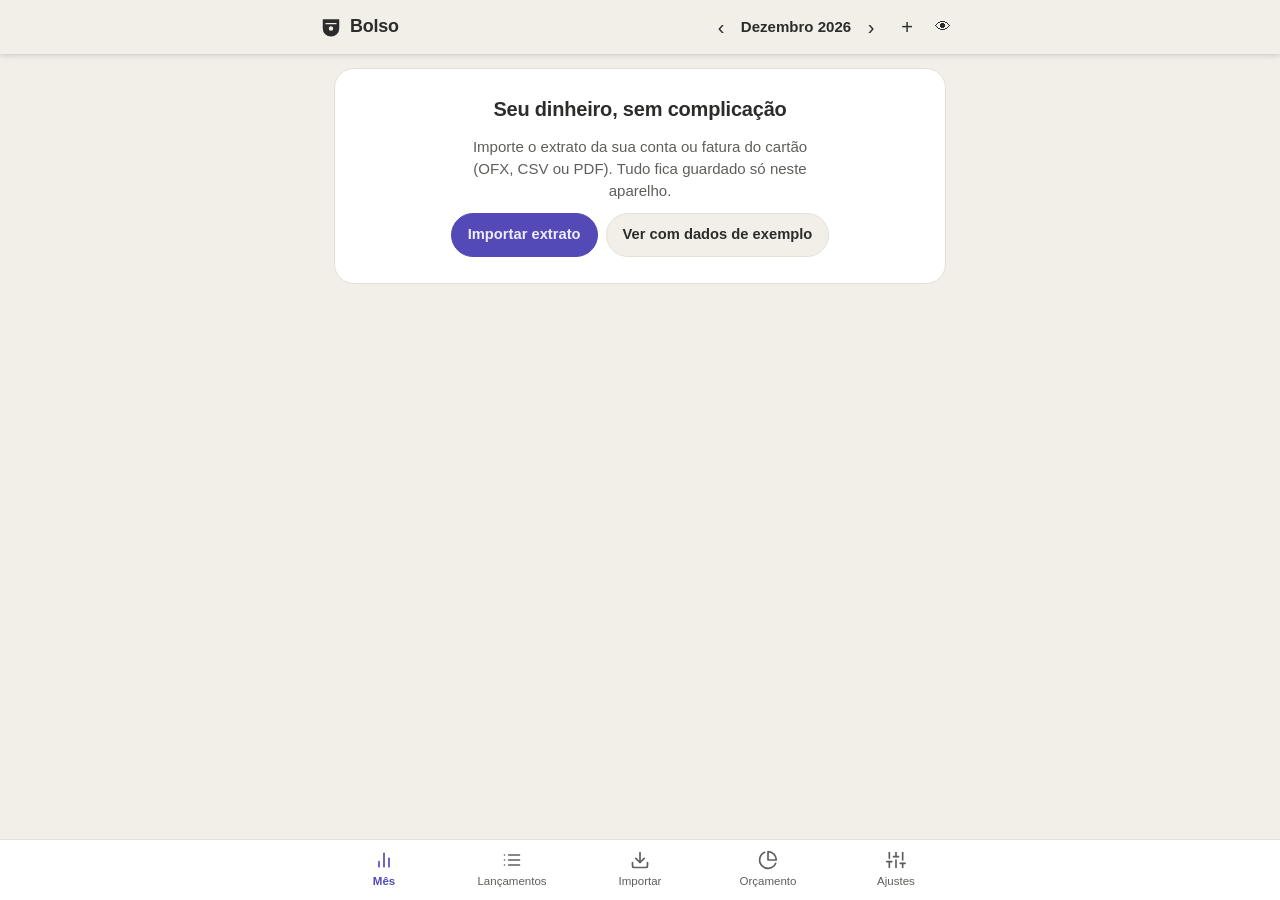
==== commit d53373c0: "Importa extrato em PDF (Itaú e tabelas Data/Descrição/Valor/Saldo), lido no aparelho com pdf.js - ex" ====
--- a/index.html
+++ b/index.html
@@ -40,7 +40,7 @@
     <section class="view" data-view="painel">
       <div id="vazio" class="vazio" hidden>
         <h1>Seu dinheiro, sem complicação</h1>
-        <p>Importe o extrato da sua conta ou fatura do cartão (OFX ou CSV). Tudo fica guardado só neste aparelho.</p>
+        <p>Importe o extrato da sua conta ou fatura do cartão (OFX, CSV ou PDF). Tudo fica guardado só neste aparelho.</p>
         <div class="row">
           <button type="button" class="btn pri" data-go="importar">Importar extrato</button>
           <button type="button" class="btn" id="btnExemplo">Ver com dados de exemplo</button>
@@ -88,10 +88,10 @@
     <section class="view" data-view="importar" hidden>
       <div class="card">
         <h2>Importar extrato ou fatura</h2>
-        <p class="mut">Escolha um ou mais arquivos <b>OFX</b> ou <b>CSV</b> baixados do seu banco ou cartão. Lançamentos repetidos são ignorados sozinhos.</p>
+        <p class="mut">Escolha um ou mais arquivos <b>OFX</b>, <b>CSV</b> ou <b>PDF</b> baixados do seu banco ou cartão. Lançamentos repetidos são ignorados sozinhos.</p>
         <label class="drop" id="drop">
           <span>Toque para escolher arquivos ou arraste para cá</span>
-          <input type="file" id="arquivo" multiple accept=".ofx,.csv,.txt,text/csv,application/x-ofx">
+          <input type="file" id="arquivo" multiple accept=".ofx,.csv,.txt,.pdf,text/csv,application/x-ofx,application/pdf">
         </label>
         <div id="importRes"></div>
       </div>
@@ -128,6 +128,8 @@
           <dd>Conta: Extrato › Exportar › <b>OFX</b>. A fatura do cartão XP sai em <b>CSV</b> (Cartão › Fatura › Exportar).</dd>
           <dt>Bradesco, Santander, Caixa, Sicoob</dt>
           <dd>No site do banco pelo computador: Extrato (ou Fatura) › Exportar ou Salvar como › <b>OFX</b> (às vezes chamado de “Money”).</dd>
+          <dt>Itaú no celular (PDF)</dt>
+          <dd>No app: Extrato › escolha o período › compartilhar ou salvar › <b>Arquivo PDF</b>. O Bolso lê o PDF aqui no aparelho e confere a soma com o saldo de cada dia. Outros bancos em PDF também podem funcionar; se não der, use OFX ou CSV.</dd>
           <dt>CSV (Nubank, Inter, C6, Itaú, BTG…)</dt>
           <dd>Exporte o extrato ou fatura em <b>CSV</b>. O Bolso reconhece automaticamente os formatos dos principais bancos e permite conferir antes de salvar.</dd>
         </dl>
@@ -255,6 +257,7 @@
 
   <div class="toast" id="toast" role="status" aria-live="polite" hidden></div>
   <script src="classificador.js"></script>
+  <script src="extrato-pdf.js"></script>
   <script src="app.js"></script>
 </body>
 </html>
